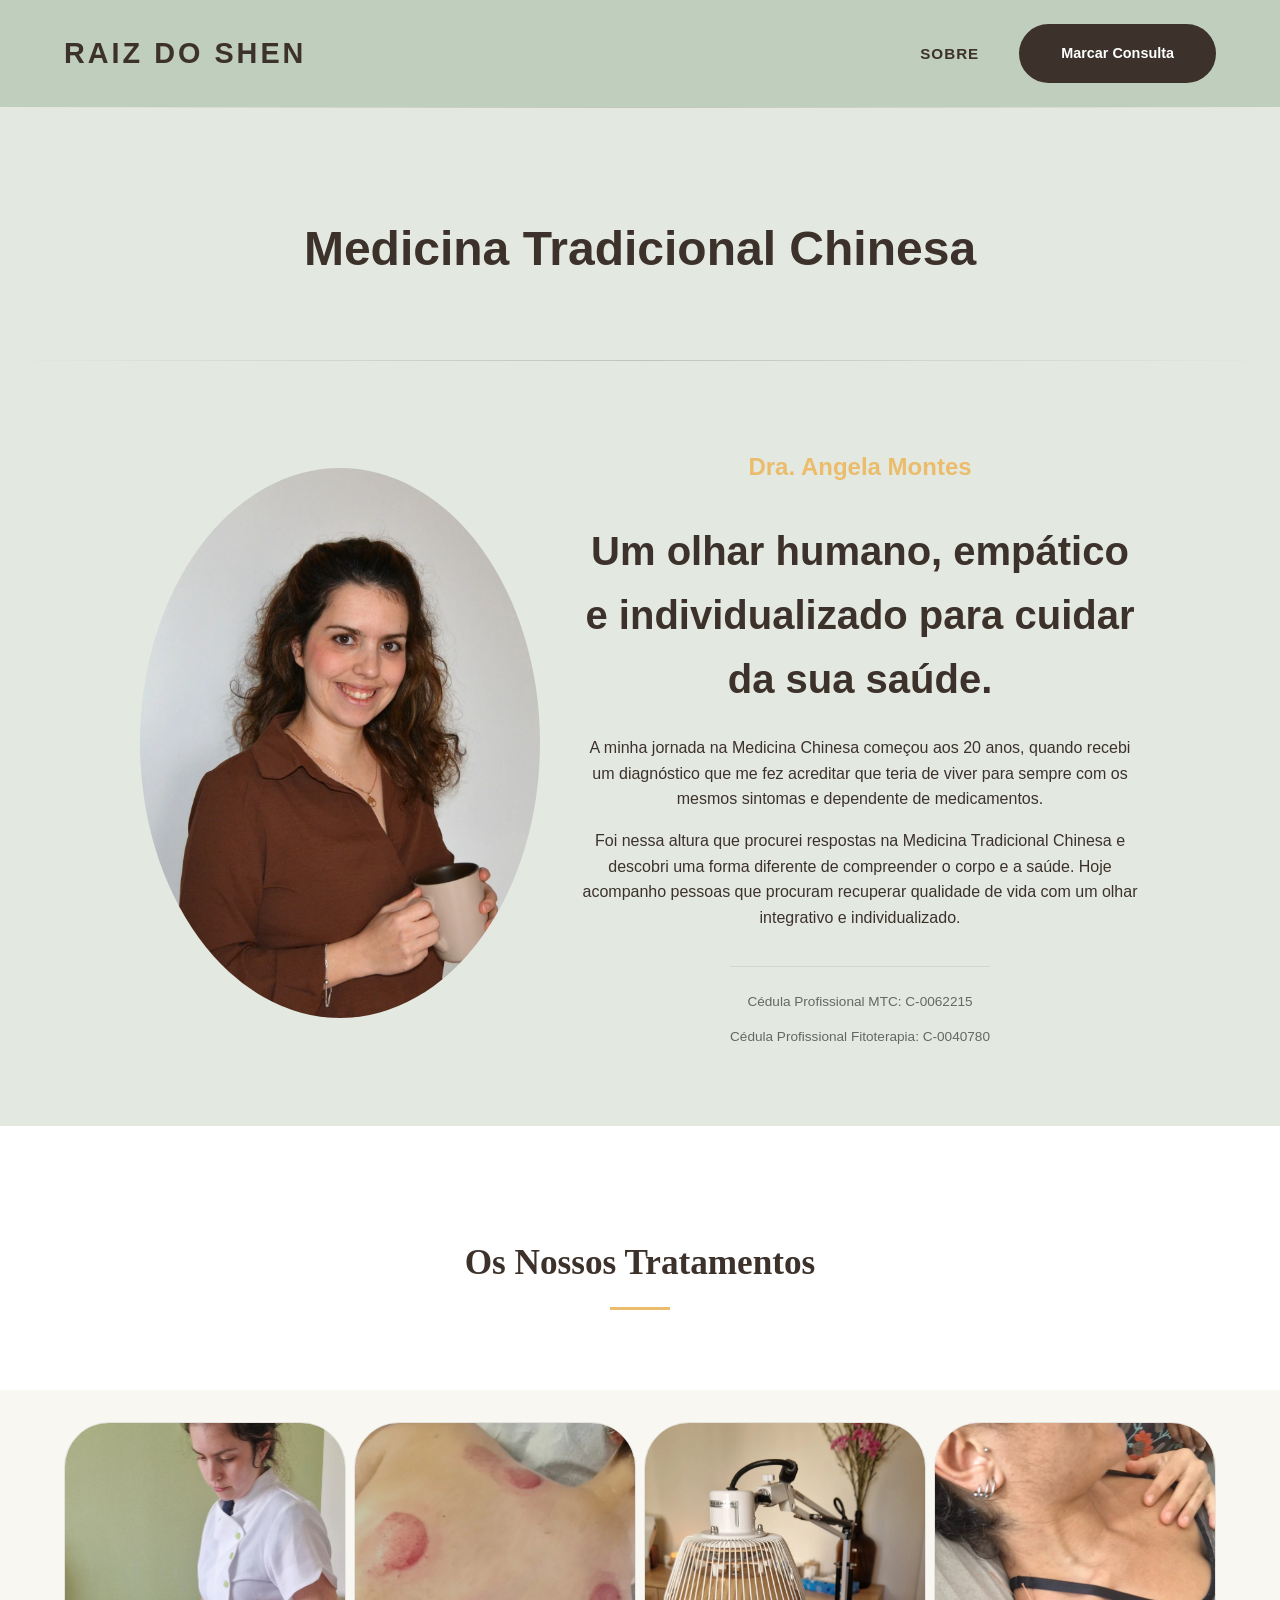
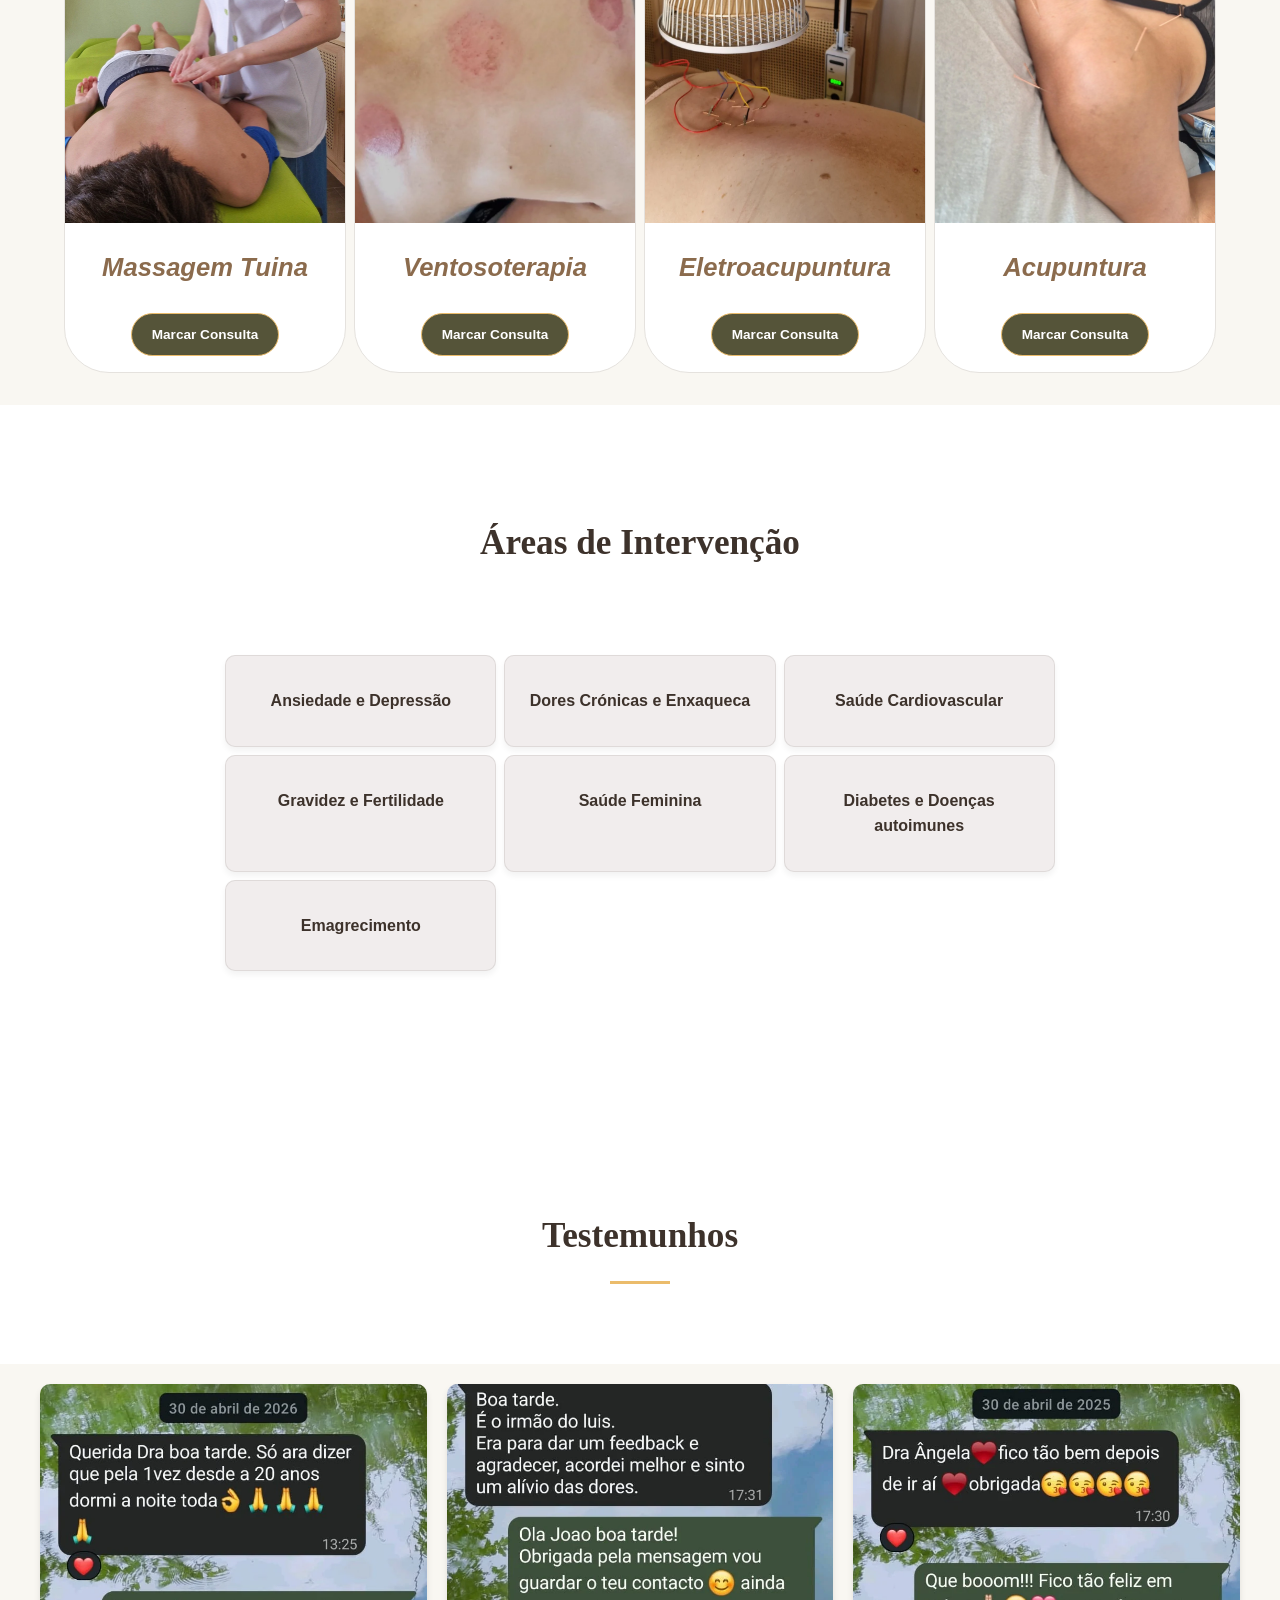
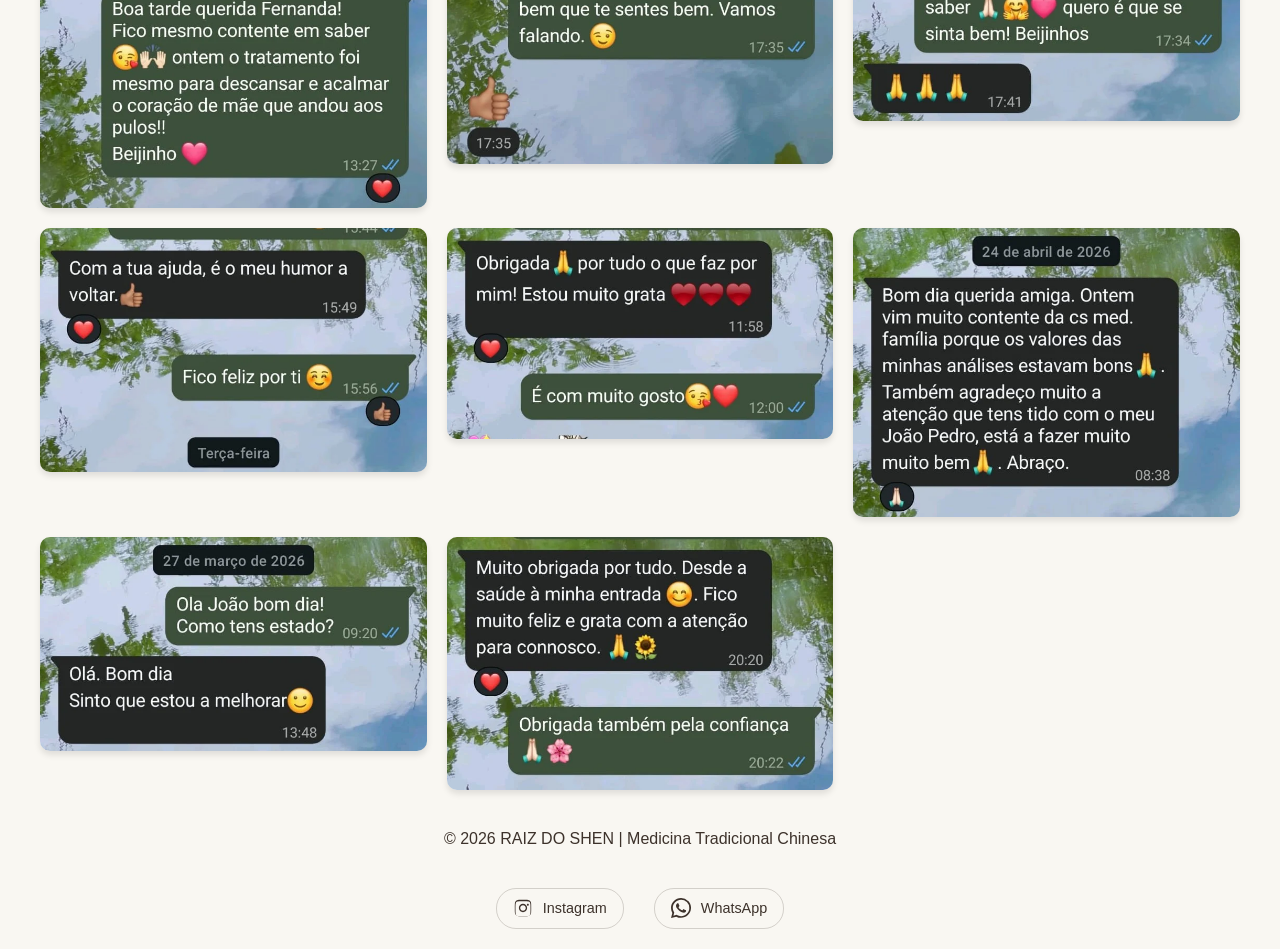
==== index.html @ 6e20d0f0 "first commit" ====
<!DOCTYPE html>
<html lang="pt">
<head>
    <meta charset="UTF-8">
    <meta name="viewport" content="width=device-width, initial-scale=1.0">
    <title>RAIZ do SHEN | Medicina Tradicional Chinesa</title>
    <link rel="stylesheet" href="/css/style.css">
</head>
<body>

<nav>

    <a href="/index.html">
    <div class="logo">RAIZ DO SHEN</div>

    </a>
    
    <!-- Container para o menu e botão -->
    <div class="nav-right">
        <ul class="nav-links">
            <li><a href="/sobre.html">Sobre</a></li>
        </ul>
        <a href="/contactos.html" class="cta-button">Marcar Consulta</a>
    </div>
</nav>
   

   

    <!-- Parte do Sobre************************************************************************** -->
 
<section class="bio-section">

        <h1>Medicina Tradicional Chinesa</h1>
    </section>
    <section class="bio-section">
        

    <div class="bio-container">
     
        
        
        <img src="/imagens/angela.webp" alt="Terapeuta" class="bio-image">
        <div class="bio-text">
            <h3 class="Angela-sobre">Dra. Angela Montes </h3>
            <h2>Um olhar humano, empático e individualizado para cuidar da sua saúde.</h2>
            <p>A minha jornada na Medicina Chinesa começou aos 20 anos, quando recebi um diagnóstico que me fez acreditar que teria de viver para sempre com os mesmos sintomas e dependente de medicamentos. </p> 
            <p> Foi nessa altura que procurei respostas na Medicina Tradicional Chinesa e descobri uma forma diferente de compreender o corpo e a saúde. Hoje acompanho pessoas que procuram recuperar qualidade de vida com um olhar integrativo e individualizado.</p>

            <div class="credenciais">
                    <p>Cédula Profissional MTC: C-0062215</p>
                    <p>Cédula Profissional Fitoterapia: C-0040780</p>
            </div>
        </div>
    </div>
</section>



<section class="treatments-section">
    <!-- Título que separa da parte de cima -->
    <div class="section-header">
        <h2>Os Nossos Tratamentos</h2>
        <div class="divider"></div>
    </div>


</section>




 <div class="services-grid">
   


        <!-- Card 4 -->
        <div class="card">
            <img src="/imagens/massagemtuina.webp" alt="Tuina">
            <div class="card-content">
                <h3>Massagem Tuina</h3>
              

                <a href="/contactos.html"  class="cta-card">
                    Marcar Consulta
                </a>
            </div>
        </div>
        <!-- Card 5 -->
        <div class="card">
            <img src="/imagens/ventosoterapia.webp" alt="Ventosaterapia">
            <div class="card-content">
                <h3>Ventosoterapia</h3>
  

                <a href="/contactos.html"  class="cta-card">
                    Marcar Consulta
                </a>
            </div>
        </div>

        <div class="card">
            <img src="/imagens/Eletroacupuntura.webp" alt="Eletroacupuntura ">
            <div class="card-content">
                <h3>Eletroacupuntura</h3>
                

                <a href="/contactos.html"  class="cta-card">
                    Marcar Consulta
                </a>
            </div>


            
        </div>


        <div class="card">
            <img src="/imagens/acupuntura.webp" alt="Acupuntura ">
            <div class="card-content">
                <h3>Acupuntura</h3>
                

                <a href="/contactos.html"  class="cta-card">
                    Marcar Consulta
                </a>
            </div>


            
        </div>
    
    </div>


<section class="treatments-section">
    <!-- Título que separa da parte de cima -->
    <div class="section-header">
        <h2>Áreas de Intervenção</h2>
        
    </div>






    <section class="services-container">
        <h2></h2>
        <div class="services-grid">

            <div class="service-card">Ansiedade e Depressão</div>
            <div class="service-card">Dores Crónicas e Enxaqueca</div>
            <div class="service-card">Saúde Cardiovascular</div>
            <div class="service-card">Gravidez e Fertilidade</div>
            <div class="service-card">Saúde Feminina</div>
            <div class="service-card">Diabetes e Doenças autoimunes</div>
            <div class="service-card">Emagrecimento</div>
        </div>
    </section>


</section>

 <!-- Area de feedbacks ******************************************
  ******************************************************************** -->


<section class="treatments-section">
    <!-- Título que separa da parte de cima -->
    <div class="section-header">
        <h2>Testemunhos</h2>
        <div class="divider"></div>
    </div>


</section>



<section class="testemunhos-container">
  
    <div class="masonry-grid">
        <!-- O caminho é "images/nome-da-foto.webp" -->
        <div class="item"><img src="/imagens/avaliacao1.webp" alt="Avaliação 1"></div>
        <div class="item"><img src="/imagens/avaliacao2.webp"  alt="Avaliação 2"></div>
        <div class="item"><img src="/imagens/avaliacao3.webp"  alt="Avaliação 3"></div>
        <div class="item"><img src="/imagens/avaliacao4.webp"  alt="Avaliação 4"></div>
        <div class="item"><img src="/imagens/avaliacao5.webp" alt="Avaliação 5"></div>
        <div class="item"><img src="/imagens/avaliacao6.webp"  alt="Avaliação 6"></div>
        <div class="item"><img src="/imagens/avaliacao7.webp" alt="Avaliação 7"></div>
        <div class="item"><img src="/imagens/avaliacao8.webp" alt="Avaliação 8"></div>
    </div>
</section>
















<footer class="site-footer">
    <div class="footer-content">
        <p>&copy; 2026 RAIZ DO SHEN | Medicina Tradicional Chinesa</p>
        <div class="footer-contacts">
            
            <!-- Instagram -->
            <a href="https://www.instagram.com/angelamontes_mtc" target="_blank" class="social-link">
                <svg viewBox="0 0 24 24" width="20" height="20" fill="currentColor">
                    <path d="M12 2.163c3.204 0 3.584.012 4.85.07 1.18.055 1.822.253 2.247.417.56.217.96.476 1.382.898.421.422.68.822.898 1.382.164.425.362 1.067.417 2.247.058 1.266.07 1.646.07 4.85s-.012 3.584-.07 4.85c-.055 1.18-.253 1.822-.417 2.247-.217.56-.476.96-.898 1.382-.422.421-.822.68-1.382.898-.425.164-1.067.362-2.247.417-1.266.058-1.646.07-4.85.07s-3.584-.012-4.85-.07c-1.18-.055-1.822-.253-2.247-.417-.56-.217-.96-.476-1.382-.898-.421-.422-.68-.822-.898-1.382-.164-.425-.362-1.067-.417-2.247-.058-1.266-.07-1.646-.07-4.85s.012-3.584.07-4.85c.055-1.18.253-1.822.417-2.247.217-.56.476-.96.898-1.382.422-.421.822-.68 1.382-.898.425-.164 1.067-.362 2.247-.417 1.266-.058 1.646-.07 4.85-.07zm0 1.637c-3.125 0-3.504.013-4.737.069-1.144.053-1.764.237-2.176.398-.42.164-.72.36-.975.617-.255.255-.453.555-.617.975-.16.412-.345 1.032-.398 2.176-.056 1.233-.069 1.612-.069 4.737s.013 3.504.069 4.737c.053 1.144.237 1.764.398 2.176.164.42.36.72.617.975.255.255.555.453.975.617.412.16 1.032.345 2.176.398 1.233.056 1.612.069 4.737.069s3.504-.013 4.737-.069c1.144-.053 1.764-.237 2.176-.398.42-.164.72-.36.975-.617.255-.255.453-.555.617-.975.16-.412.345-1.032.398-2.176.056-1.233.069-1.612.069-4.737s-.013-3.504-.069-4.737c-.053-1.144-.237-1.764-.398-2.176-.164-.42-.36-.72-.617-.975-.255-.255-.555-.453-.975-.617-.412-.16-1.032-.345-2.176-.398-1.233-.056-1.612-.069-4.737-.069zM12 7.038c-2.738 0-4.962 2.224-4.962 4.962s2.224 4.962 4.962 4.962 4.962-2.224 4.962-4.962-2.224-4.962-4.962-4.962zm0 8.286c-1.834 0-3.324-1.49-3.324-3.324s1.49-3.324 3.324-3.324 3.324 1.49 3.324 3.324-1.49 3.324-3.324 3.324zm5.828-8.287c-.64 0-1.158.518-1.158 1.158 0 .64.518 1.158 1.158 1.158.64 0 1.158-.518 1.158-1.158 0-.64-.518-1.158-1.158-1.158z"/>
                </svg>
                Instagram
            </a>

            <!-- WhatsApp -->
            <a href="https://wa.me/351916815530" target="_blank" class="social-link">
                <svg viewBox="0 0 24 24" width="20" height="20" fill="currentColor">
                    <path d="M17.472 14.382c-.297-.149-1.758-.867-2.03-.967-.273-.099-.471-.148-.67.15-.197.297-.767.966-.94 1.164-.173.199-.347.223-.644.075-.297-.15-1.255-.463-2.39-1.475-.883-.788-1.48-1.761-1.653-2.059-.173-.297-.018-.458.13-.606.134-.133.298-.347.446-.52.149-.174.198-.298.298-.497.099-.198.05-.371-.025-.52-.075-.149-.669-1.612-.916-2.207-.242-.579-.487-.5-.669-.51-.173-.008-.371-.01-.57-.01-.198 0-.52.074-.792.372-.272.297-1.04 1.016-1.04 2.479 0 1.462 1.065 2.875 1.213 3.074.149.198 2.096 3.2 5.077 4.487.709.306 1.262.489 1.694.625.712.227 1.36.195 1.871.118.571-.085 1.758-.719 2.006-1.413.248-.694.248-1.289.173-1.413-.074-.124-.272-.198-.57-.347m-5.421 7.403h-.004a9.87 9.87 0 01-5.031-1.378l-.361-.214-3.741.982.998-3.648-.235-.374a9.86 9.86 0 01-1.51-5.26c.001-5.45 4.436-9.884 9.888-9.884 2.64 0 5.122 1.03 6.988 2.898a9.825 9.825 0 012.893 6.994c-.003 5.45-4.437 9.884-9.885 9.884m8.413-18.297A11.815 11.815 0 0012.005 0C5.37 0 .002 5.368.002 12.006c0 2.095.547 4.137 1.588 5.933L.057 24l6.273-1.646a11.75 11.75 0 005.675 1.444h.005c6.634 0 12.002-5.368 12.002-12.006 0-3.212-1.25-6.236-3.522-8.508"/>
                </svg>
                WhatsApp
            </a>
        </div>
    </div>
</footer>







</body>
</html>
---- css/style.css ----
/* Estilos Gerais */
        body {
            background-color: #F9F7F2;
            color: #3D322B;
            font-family: 'Segoe UI', Tahoma, Geneva, Verdana, sans-serif;
            margin: 0;
            padding: 0;
            line-height: 1.6;
        }

/* Cabeçalho e Navegação */
nav {
    display: flex;
    justify-content: space-between;
    align-items: center;
    padding: 1.5rem 5%; /* Reduzi um pouco o padding para ficar mais compacto */
    background-color: #c0cebd;
}

.nav-right {
    display: flex;
    align-items: center; /* Alinha o link e o botão na mesma linha horizontal */
    gap: 2.5rem; /* Espaço mais generoso entre o link e o botão */
}

.nav-links {
    list-style: none;
    display: flex;
    margin: 0;
    padding: 0;
}

.nav-links a {
    text-decoration: none;
    color: #3D322B;
    font-weight: 600; /* Um pouco mais de peso para sobressair */
    font-size: 0.95rem;
    text-transform: uppercase;
    letter-spacing: 1px;
    transition: opacity 0.3s ease;
}

.nav-links a:hover {
    opacity: 0.7; /* Efeito suave ao passar o rato */
}

.logo {
    font-size: 1.8rem;         /* Aumentado para maior impacto */
    font-weight: 800;          /* Muito mais negrito */
    letter-spacing: 3px;       /* Mais espaçamento dá um ar de luxo */
    text-transform: uppercase;
    color: #3D322B;            /* Mantém o castanho escuro para contraste */
    font-family: 'Montserrat', 'Segoe UI', sans-serif;
    
}

nav a {
    text-decoration: none;
}

nav a:hover{
    opacity: 0.7;
}


/* Ajuste fino no botão para ficar alinhado com o texto */
.cta-button {
    padding: 0.6rem 1.4rem; /* Ligeiramente mais pequeno para não dominar o header */
    font-size: 0.9rem;
}
        
        /* botão marcar consulta  */
        
        .cta-button {
            background-color: #3D322B;
            color: white;
            padding: 0.8rem 1.5rem;
            text-decoration: none;
            border-radius: 50px;
            font-size: 0.9rem;
            border: 3px solid #ebbc6b;
        }

        .cta-button:hover {
  
       
            border-color: #ebbc6b;
            border: 3px solid #f1dbb5;
            transform: translateY(-2px);

        }




        /* Hero */
        header { text-align: center; padding: 3rem 1rem; }
        h1 { font-size: 3rem; margin-bottom: 0.5rem; }

        /* Grid de Cartões */
        .services-grid {
            display: grid;
            grid-template-columns: repeat(auto-fit, minmax(300px, 1fr));
            gap: 30px;
            padding: 2rem 5%;
            max-width: 1200px;
            margin: 0 auto;
        }

/* Cartões Sobre *****************************************************************************   */


        .card {
            background: white;
            border: 1px solid #E5E2DE;
            overflow: hidden;
            transition: transform 0.3s ease;
            border-radius: 45px;
        }
        .card:hover { 
            
            transform: translateY(-5px);
            border-color: #ebbc6b;
            border: 2px solid #C5A56D;
        
        
        }
        .card img {
            width: 100%;
            height: 25rem;
            object-fit: cover; /* Mantém a proporção da foto */
            
        }
        .card-content {
             padding: 1rem; 
             text-align: center;
        
        
        
        }


        .card h3 {
            margin: 0 0 10px 0;
            font-size: 1.6rem;
            color: #8B6B4D;
            font-family: 'Segoe UI', Tahoma, Geneva, Verdana, sans-serif;
            font-style: italic;
        
        }
        .card p { font-size: 0.9rem;
                color: #666;
                font-weight: bold;
                font-family: 'Segoe UI', Tahoma, Geneva, Verdana, sans-serif;

        }
        .card .cta-button {

            background-color: #2C3E36;
            color: white;
            padding: 0.8rem 1.5rem;
            text-decoration: none;
            border-radius: 50px;
            font-size: 0.9rem;
            border: 3px solid #ebbc6b;
        }


        .cta-card {
            display: inline-block;
            margin-top: 15px;
            padding: 10px 20px;
            background-color: #555439;
            
            color: white;
            text-decoration: none;
            border-radius: 50px;
            font-size: 0.85rem;
            font-weight: bold;
            border: 1px solid #ebbc6b; /* Borda dourada */
            transition: all 0.3s ease;
        }

        .cta-card:hover {
            background-color: var(--accent); /* Fica dourado ao passar o rato */
            color: var(--primary);
            transform: translateY(-2px);
        }




        /* Responsividade */
        @media (max-width: 768px) {
            .nav-links { display: none; } /* Ocultar links em mobile */
            h1 { font-size: 2rem; }
        }


/* Secção Sobre *****************************************************************************   */



.bio-section {
    padding: 4rem 10%;
    background-color: #e3e9e0;
    background-image: linear-gradient(to right, rgba(61, 50, 43, 0), rgba(61, 50, 43, 0.2), rgba(61, 50, 43, 0));
    background-size: 100% 1px;
    background-repeat: no-repeat;
    background-position: top;
    text-align: center;
}

.bio-container {
    display: flex;
    align-items: center; /* Alinha o texto com a imagem ao centro */
    gap: 40px; /* Espaço entre a imagem e o texto */
    max-width: 1000px;
    margin: 0 auto;
}

.bio-image {
    width: 400px;
    height: 550px;
    object-fit: cover;
    border-radius: 60%; /* Cria os cantos arredondados */
    flex-shrink: 0; /* Impede que a imagem encolha */
}


.bio-container .Angela-sobre {
    font-size: 1.5rem;
    color: #ebbc6b;
    margin-bottom: 1.5rem;
}


.bio-text h2 {
    font-size: 2.5rem;
    color: #3D322B;
    margin-bottom: 1.5rem;
}


.credenciais {
    margin-top: 20px;
    font-size: 0.85rem;
    color: #666; /* Um cinzento suave para não distrair */
    font-style: normal; /* Para contrastar com o resto do texto em itálico */
    border-top: 1px solid rgba(61, 50, 43, 0.1);
    padding-top: 10px;
    display: inline-block;
}

/* Responsividade: em telemóvel, a imagem vai para cima do texto */
@media (max-width: 768px) {
    .bio-container {
        flex-direction: column;
        text-align: center;
    }
    .bio-image { width: 100%; height: auto; }
}



/* Footer Sobre *****************************************************************************   */


.site-footer {

    text-align: center;
}

.footer-contacts {
    margin-top: 15px;
    display: flex;
    justify-content: center;
    gap: 30px;
    padding: 20px;
}

.social-link {
    display: inline-flex;
    align-items: center;
    gap: 10px; /* Espaço entre o logótipo e o texto */
    color: #3D322B;
    text-decoration: none;
    font-weight: 500;
    font-size: 0.9rem;
    padding: 8px 16px;
    border: 1px solid rgba(61, 50, 43, 0.2);
    border-radius: 20px;
    transition: all 0.3s ease;
}

.social-link:hover {
    background-color: #C5A56D;
    color: white;
    border-color: #C5A56D;
}





/* Paginas contactos *****************************************/


.contact-page {
    padding: 4rem 5%;
    background-color: #F9F7F2;
    text-align: center;
}

.contact-block {
    margin-bottom: 3rem;
    padding-bottom: 2rem;
    border-bottom: 1px solid rgba(61, 50, 43, 0.1);
}

.contact-block h3 {
    color: #C5A56D; /* Dourado */
    font-family: 'Georgia', serif;
    font-size: 1.5rem;
    margin-bottom: 1rem;
    text-transform: uppercase;
    letter-spacing: 1px;
}

.contact-block p {
    font-size: 1.1rem;
    color: #3D322B; /* Castanho Escuro */
    margin: 0.5rem 0;
}

.map-link {
    display: inline-block;
    margin-top: 10px;
    color: #3D322B;
    font-weight: bold;
    text-decoration: underline;
}

/* Botão de Ação */
.cta-button {
    display: inline-block;
    background-color: #3D322B; /* Castanho Escuro */
    color: #FFFFFF !important;
    padding: 1rem 2.5rem;
    border-radius: 50px;
    text-decoration: none;
    font-weight: 600;
    transition: all 0.3s ease;
    border: 2px solid #3D322B;
}

.cta-button:hover {
    background-color: #C5A56D; /* Dourado no hover */
    border-color: #C5A56D;
    color: #FFFFFF;
    transform: translateY(-2px);
}





/* Ajuste para o botão em ecrãs pequenos */
@media (max-width: 600px) {
    .cta-button {
        padding: 0.5rem 1rem; /* Botão mais curto */
        font-size: 0.8rem;    /* Texto ligeiramente mais pequeno */
        border-radius: 20px;  /* Ajuste no arredondamento */
        white-space: nowrap;  /* Impede que o texto parta em duas linhas */
    }

    .logo {
        font-size: 1.2rem;    /* Logo ligeiramente menor para dar espaço ao botão */
        letter-spacing: 1px;
    }
}


.services-container {
    padding: 1rem 10%;
    
    text-align: center;
}

.services-grid {
    display: grid;
    /* Cria colunas automáticas que se adaptam ao ecrã */
    grid-template-columns: repeat(auto-fit, minmax(250px, 1fr));
    gap: 0.5rem;
    
}

.service-card {
    background-color: #f1eded;
    padding: 2rem 1.5rem;
    border-radius: 10px;
    border: 1px solid rgba(61, 50, 43, 0.1);
    color: #3D322B;
    font-weight: 600;
    font-size: 1rem;
    transition: all 0.3s ease;
    box-shadow: 0 4px 6px rgba(15, 15, 15, 0.05);
}

.service-card:hover {
    transform: translateY(-5px);
    background-color: #ebbc6b; /* Dourado ao passar o rato */
    color: #FFFFFF;
    cursor: default;
}


.treatments-section {
    padding: 5rem 5%;
    background-color: #FFFFFF; /* Fundo branco para separar do fundo bege de outras secções */
}

.section-header {
    text-align: center;
    
}

.section-header h2 {
    color: #3D322B;
    font-family: 'Georgia', serif;
    font-size: 2.2rem;
    margin-bottom: 1rem;
}

/* A linha separadora */
.divider {
    width: 60px;
    height: 3px;
    background-color: #ebbc6b; /* Dourado da marca */
    margin: 0 auto; /* Centraliza a linha */
}

.treatments-grid {
    display: grid;
    grid-template-columns: repeat(auto-fit, minmax(300px, 1fr));
    gap: 2rem;
}





/* Container das avaliações *************************************

*********************************************************/
.testemunhos-container {
    padding: 20px;
    max-width: 1200px;
    margin: 0 auto;
}

/* Grid com controlo de espaços */
.masonry-grid {
    display: grid;
    /* Isto cria colunas automáticas de pelo menos 300px */
    grid-template-columns: repeat(auto-fit, minmax(300px, 1fr));
    /* Aqui defines o GAPA (espaço entre as fotos) */
    gap: 20px; 
    align-items: start;
}

/* Garante que as imagens não ficam gigantes */
.item img {
    width: 100%;
    height: auto;
    display: block;
    border-radius: 10px;
    box-shadow: 0 4px 6px rgba(0,0,0,0.1);
    transition: transform 0.3s ease;
}

.item img:hover {
    transform: scale(1.02);
    cursor: pointer;
}
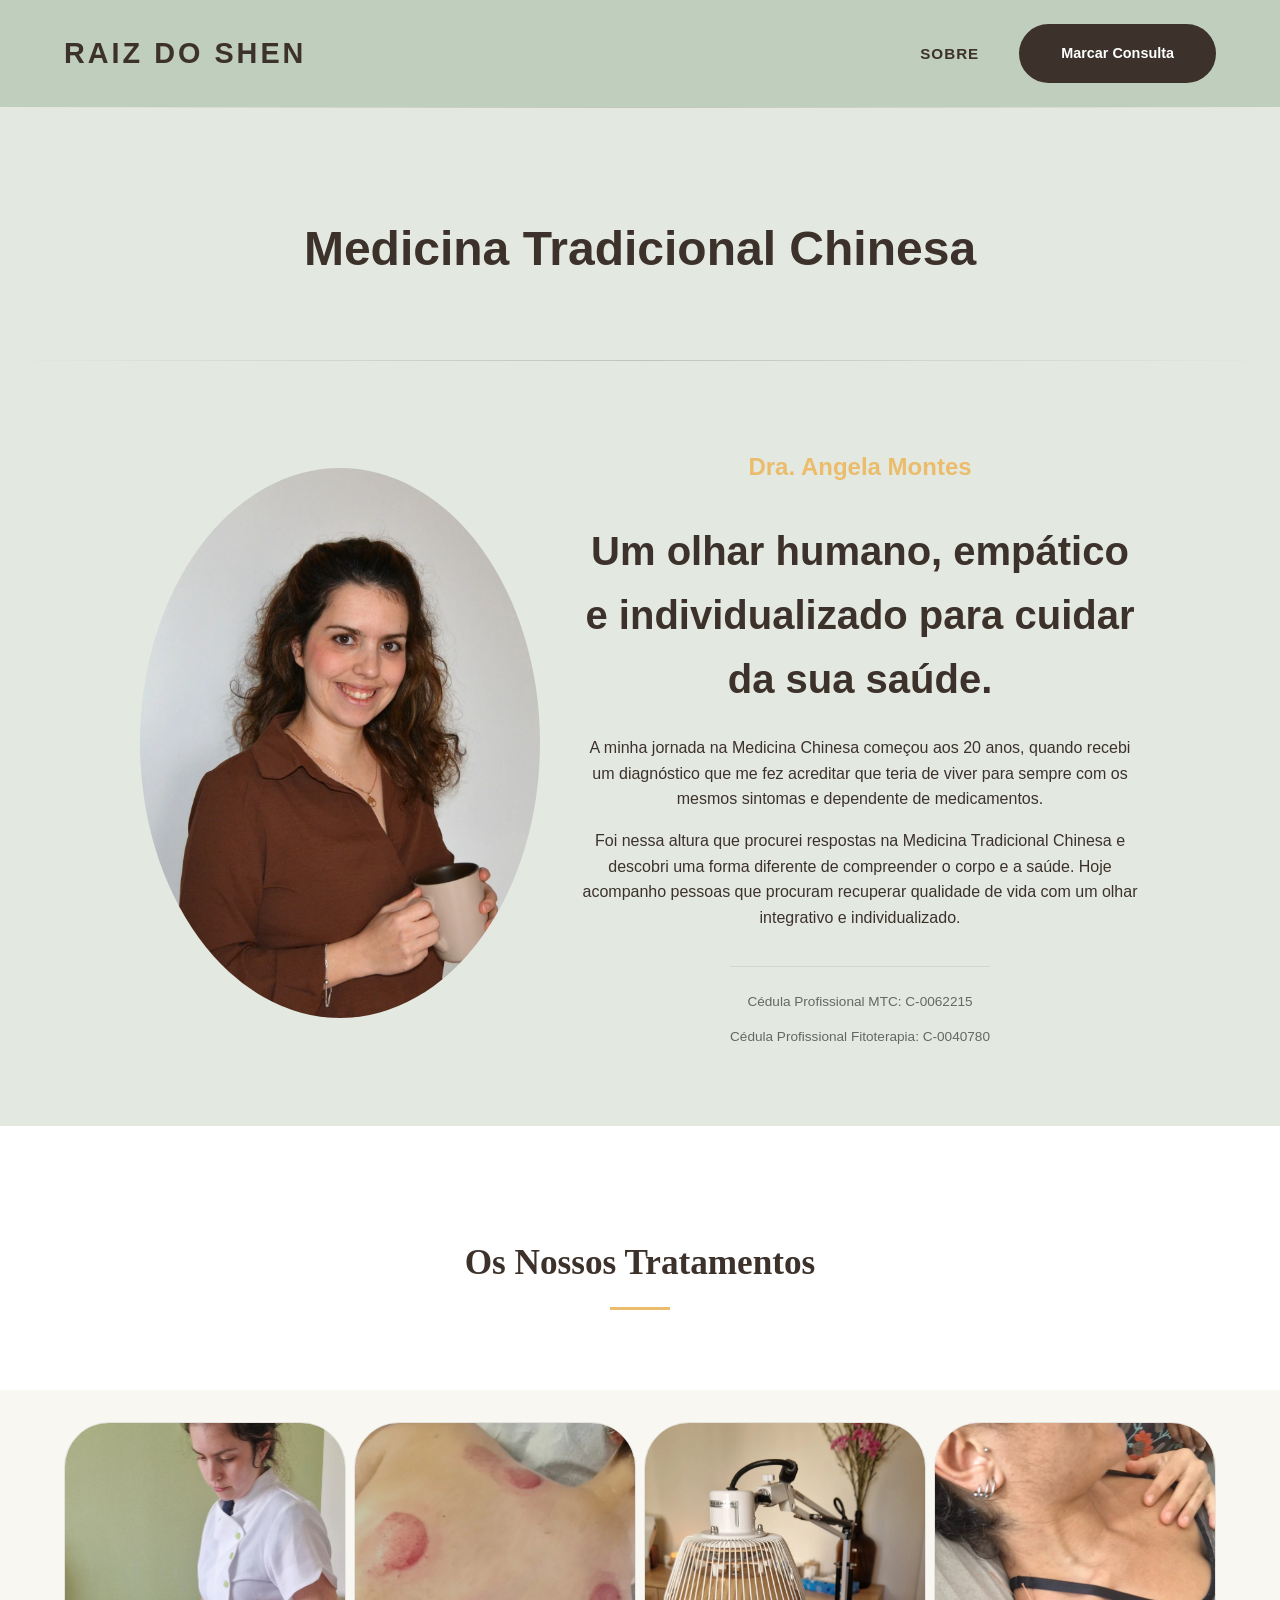
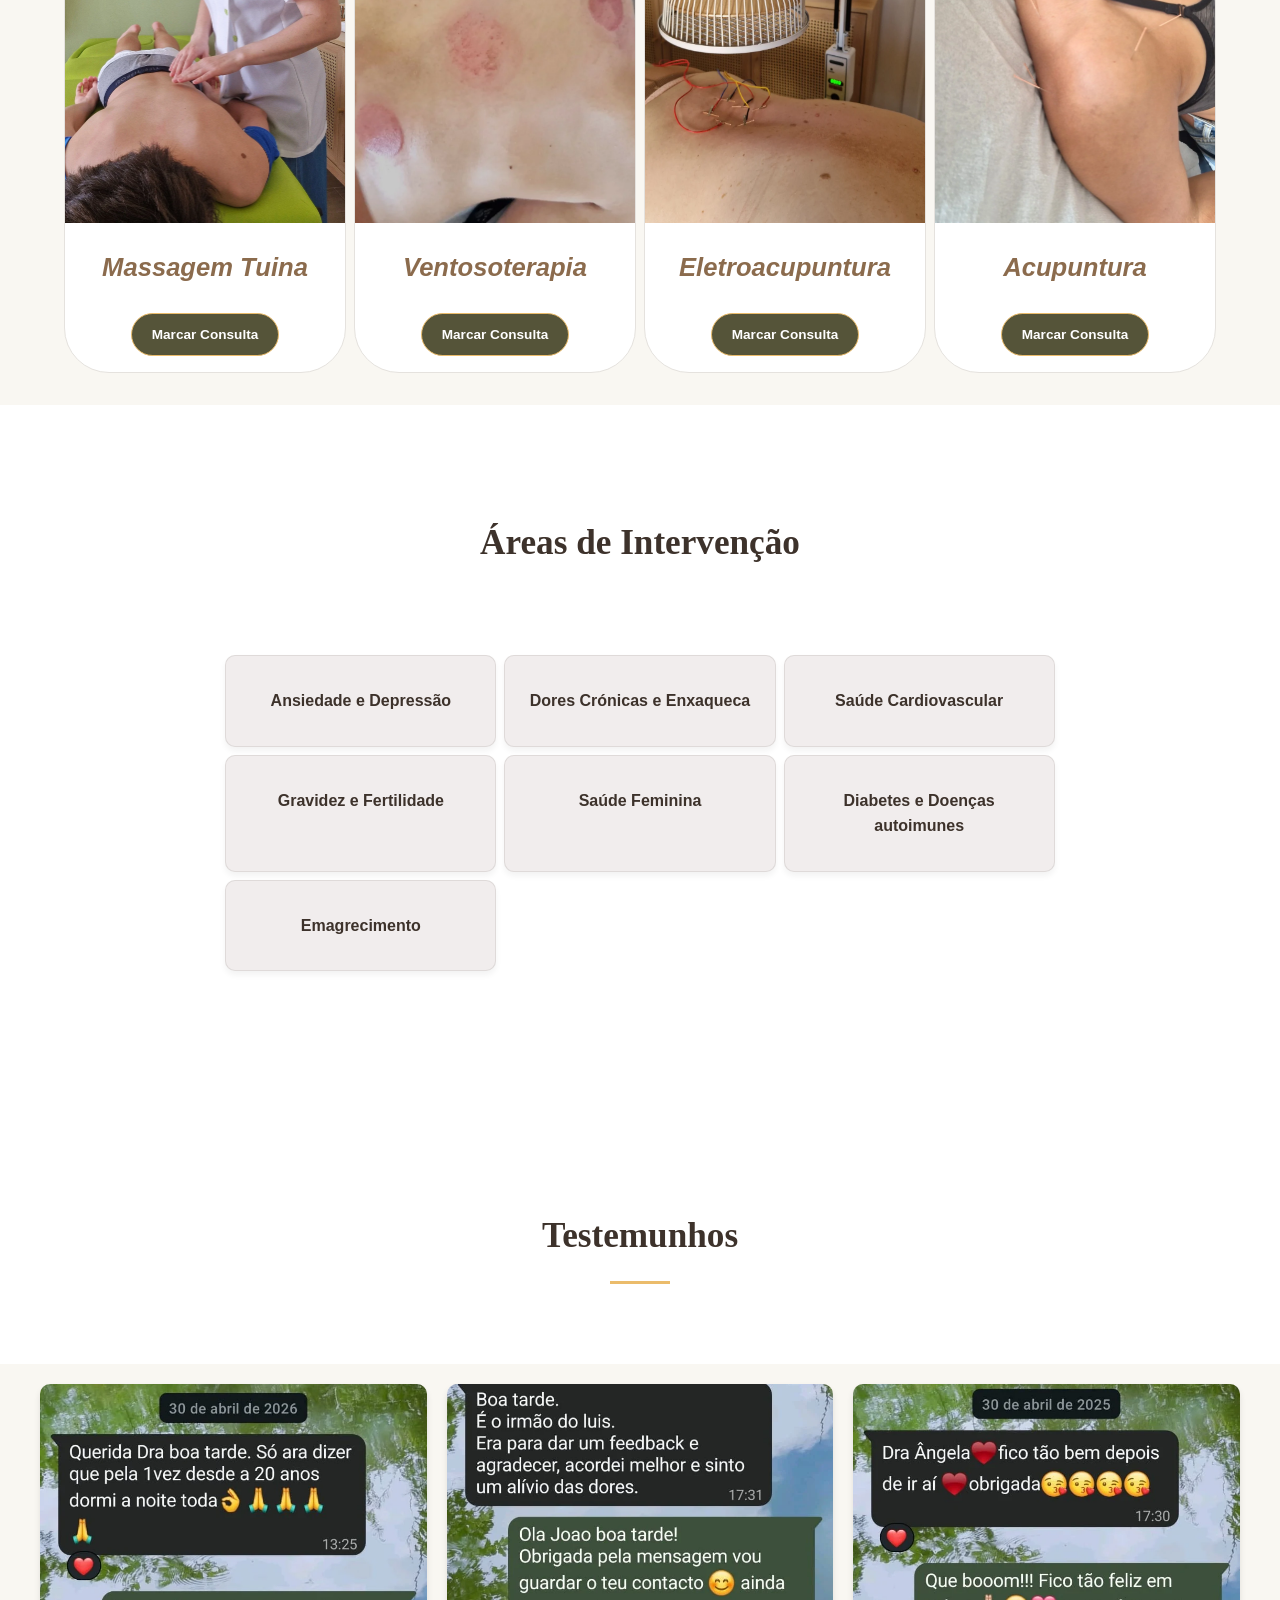
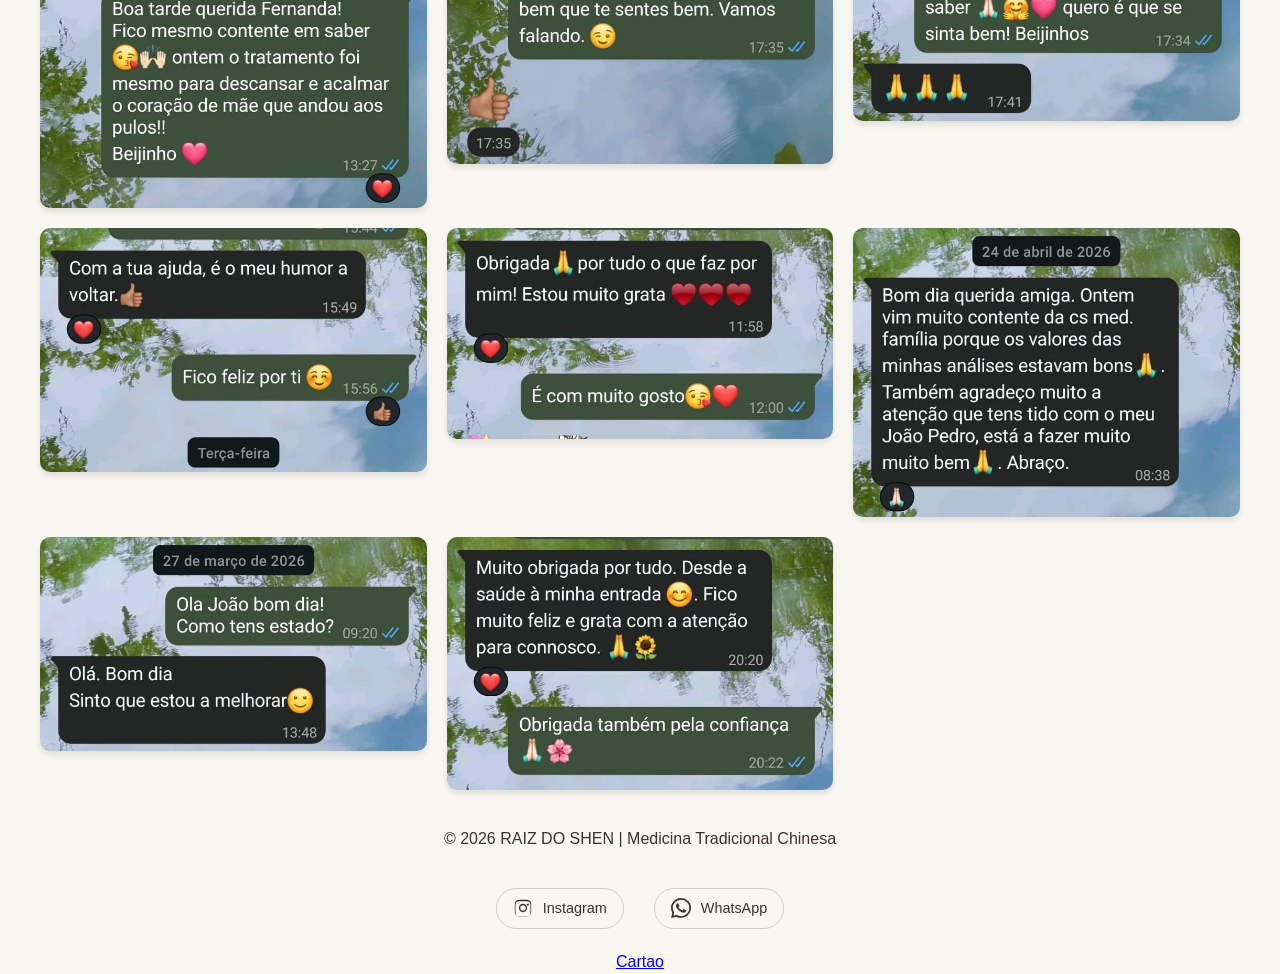
==== commit 0f4bf61a: "cartoa" ====
--- a/index.html
+++ b/index.html
@@ -5,12 +5,55 @@
     <meta name="viewport" content="width=device-width, initial-scale=1.0">
     <title>RAIZ do SHEN | Medicina Tradicional Chinesa</title>
     <link rel="stylesheet" href="/css/style.css">
+    <meta name="description" content="Raiz do Shen: Tratamentos de Acupuntura, 
+    Medicina Tradicional Chinesa e Ventosaterapia na Moita. Melhore o seu bem-estar e 
+    saúde. Marque a sua consulta.">
+
+
+    <meta property="og:title" content="Raiz do Shen | Acupuntura na Moita">
+    <meta property="og:description" content="Descubra os benefícios da Acupuntura e Medicina Chinesa.">
+    <meta property="og:image" content="https://raizdoshen.com/imagens/angela.webp"> <meta property="og:type" content="website">
+    <meta name="google-site-verification" content="rQ5jZMHhF9Bod8BXPYTfgClXMDRPdvAQGa_yDtLAhps" />
+
+    <script type="application/ld+json">
+    {
+    "@context": "https://schema.org",
+    "@type": "LocalBusiness",
+    "@id": "https://raizdoshen.com/",
+    "name": "Raiz do Shen",
+    "image": "https://raizdoshen.com/imagens/angela.webp",
+    "url": "https://raizdoshen.com",
+    "telephone": "916 815 530",
+    "priceRange": "30-150",
+    "address": {
+        "@type": "PostalAddress",
+        "streetAddress": "EM533-1 128",
+        "addressLocality": "Moita",
+        "postalCode": "2860-563",
+        "addressCountry": "PT"
+    },
+    "geo": {
+        "@type": "GeoCoordinates",
+        "latitude": 38.6382270,
+        "longitude": -8.950699
+    },
+    "sameAs": [
+        "https://www.instagram.com/angelamontes_mtc"
+    ]
+    }
+    </script>
+
+
+
+
+
+
 </head>
 <body>
 
 <nav>
 
-    <a href="/index.html">
+    <a href="/index">
     <div class="logo">RAIZ DO SHEN</div>
 
     </a>
@@ -18,9 +61,9 @@
     <!-- Container para o menu e botão -->
     <div class="nav-right">
         <ul class="nav-links">
-            <li><a href="/sobre.html">Sobre</a></li>
+            <li><a href="/sobre">Sobre</a></li>
         </ul>
-        <a href="/contactos.html" class="cta-button">Marcar Consulta</a>
+        <a href="/contactos" class="cta-button">Marcar Consulta</a>
     </div>
 </nav>
    
@@ -66,6 +109,7 @@
 
 
 </section>
+
 
 
 
@@ -179,20 +223,18 @@
 
 
 <section class="testemunhos-container">
-  
     <div class="masonry-grid">
-        <!-- O caminho é "images/nome-da-foto.webp" -->
-        <div class="item"><img src="/imagens/avaliacao1.webp" alt="Avaliação 1"></div>
-        <div class="item"><img src="/imagens/avaliacao2.webp"  alt="Avaliação 2"></div>
-        <div class="item"><img src="/imagens/avaliacao3.webp"  alt="Avaliação 3"></div>
-        <div class="item"><img src="/imagens/avaliacao4.webp"  alt="Avaliação 4"></div>
-        <div class="item"><img src="/imagens/avaliacao5.webp" alt="Avaliação 5"></div>
-        <div class="item"><img src="/imagens/avaliacao6.webp"  alt="Avaliação 6"></div>
-        <div class="item"><img src="/imagens/avaliacao7.webp" alt="Avaliação 7"></div>
-        <div class="item"><img src="/imagens/avaliacao8.webp" alt="Avaliação 8"></div>
-    </div>
-</section>
-
+        <!-- 0 caminho é "images/nome-da-foto.webp" -->
+        <div class="item"><img src="/imagens/avaliacao1.webp" alt="Paciente relata melhoria significativa na qualidade do sono após 20 anos de insónias com acupuntura"></div>
+        <div class="item"><img src="/imagens/avaliacao2.webp" alt="Testemunho de alívio de dores corporais após sessão de acupuntura com a Dra. Ângela"></div>
+        <div class="item"><img src="/imagens/avaliacao3.webp" alt="Paciente expressa bem-estar e satisfação geral após tratamento de medicina tradicional chinesa"></div>
+        <div class="item"><img src="/imagens/avaliacao4.webp" alt="Feedback sobre melhoria do humor e estado emocional após acompanhamento terapêutico"></div>
+        <div class="item"><img src="/imagens/avaliacao5.webp" alt="Mensagem de gratidão de paciente pelo acompanhamento personalizado em medicina chinesa"></div>
+        <div class="item"><img src="/imagens/avaliacao6.webp" alt="Paciente relata resultados clínicos positivos em análises de saúde após tratamento de acupuntura"></div>
+        <div class="item"><img src="/imagens/avaliacao7.webp" alt="Paciente relata progresso e melhoria constante no seu estado de saúde"></div>
+        <div class="item"><img src="/imagens/avaliacao8.webp" alt="Testemunho de satisfação geral com a saúde e o atendimento na clínica Raiz do Shen"></div>
+    </div>
+</section>
 
 
 
@@ -228,8 +270,10 @@
                 </svg>
                 WhatsApp
             </a>
-        </div>
-    </div>
+
+        </div>
+    </div>
+    <a href="/cartao.html">Cartao</a>
 </footer>
 
 
--- a/css/style.css
+++ b/css/style.css
@@ -89,6 +89,7 @@
             transform: translateY(-2px);
 
         }
+        
 
 
 
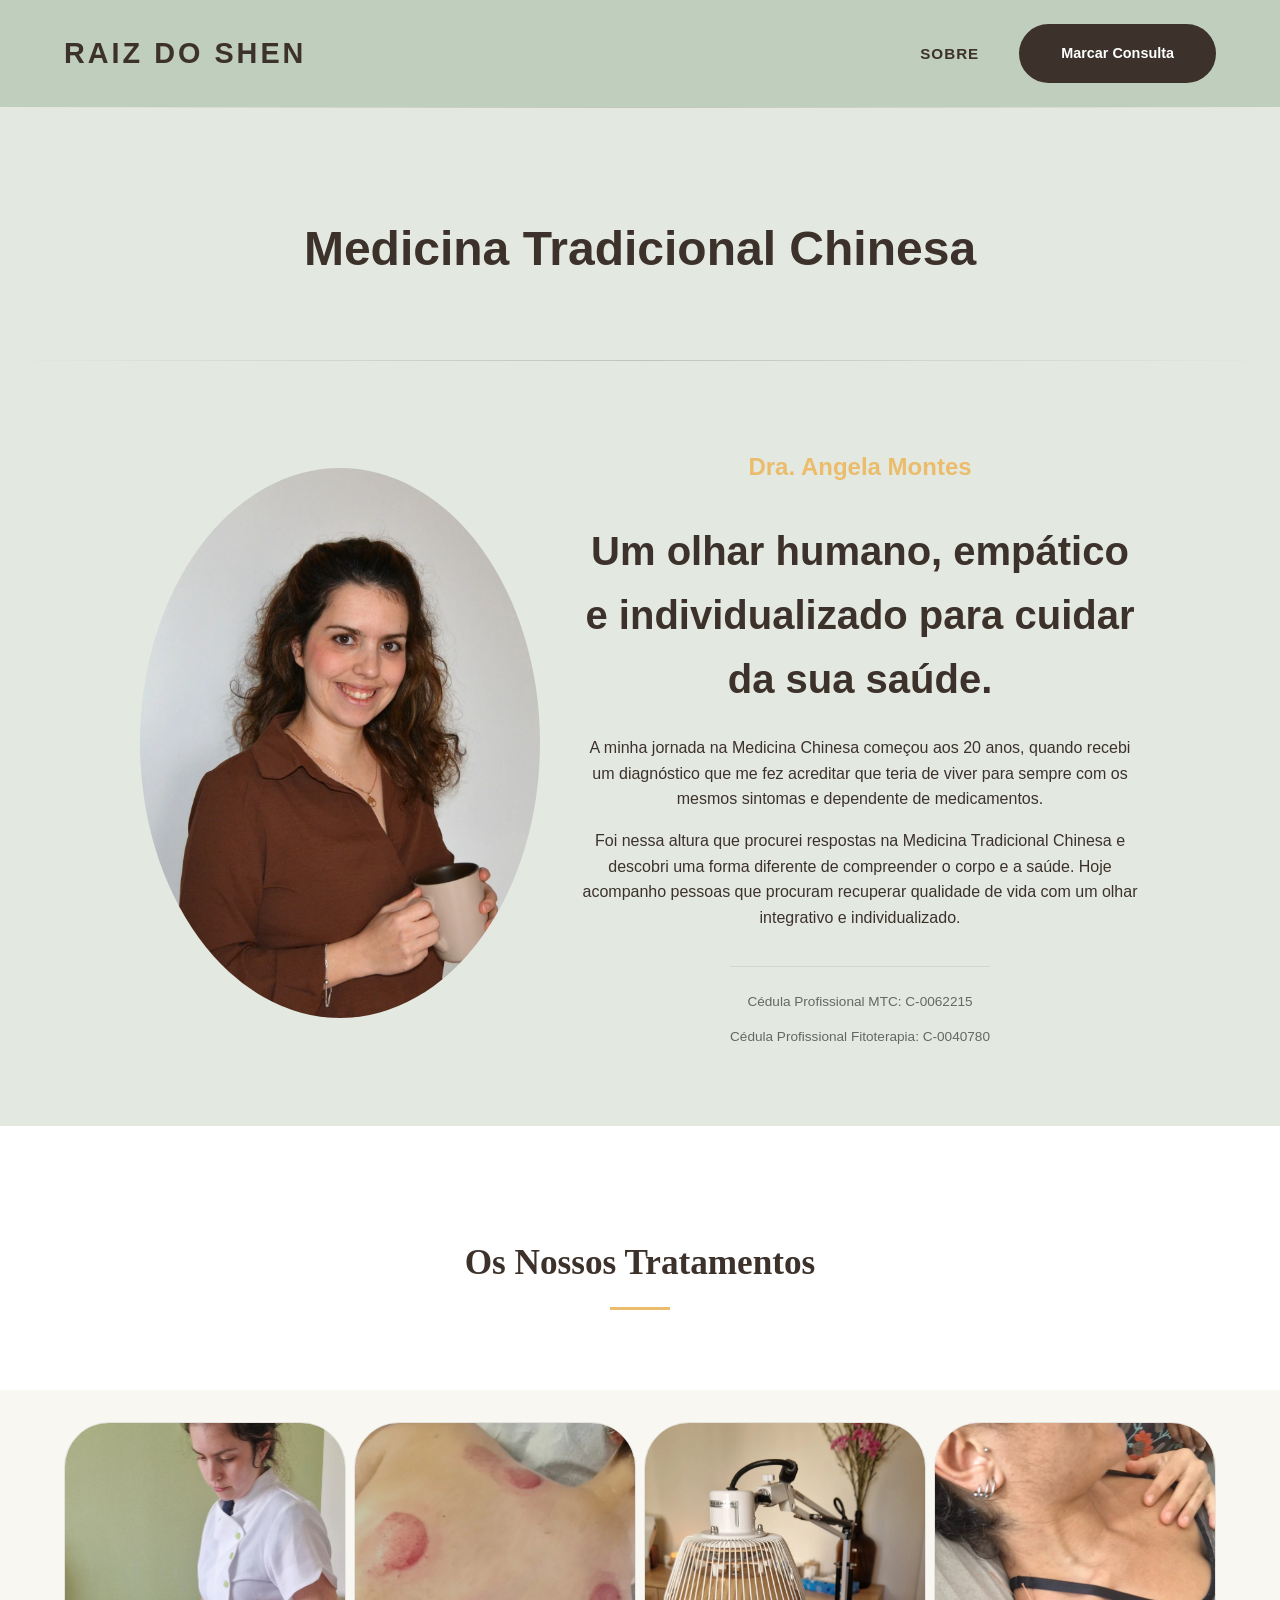
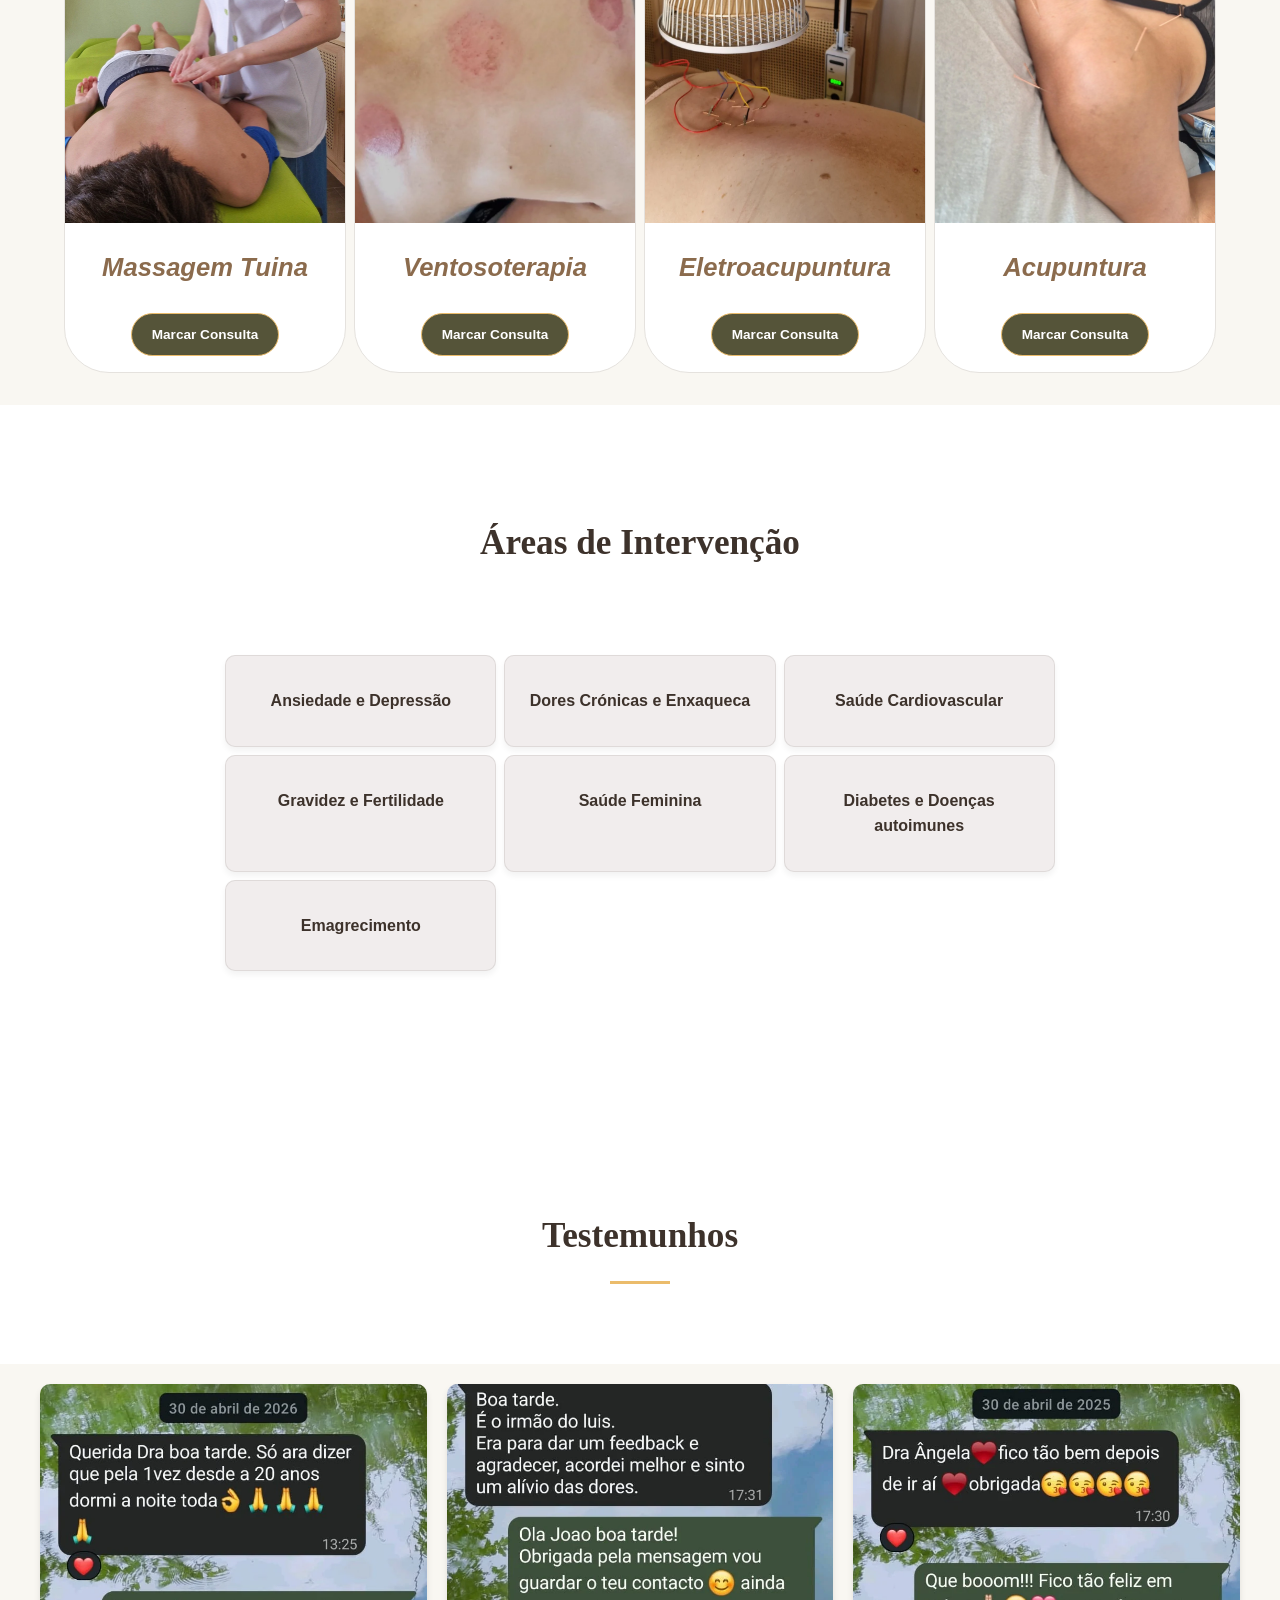
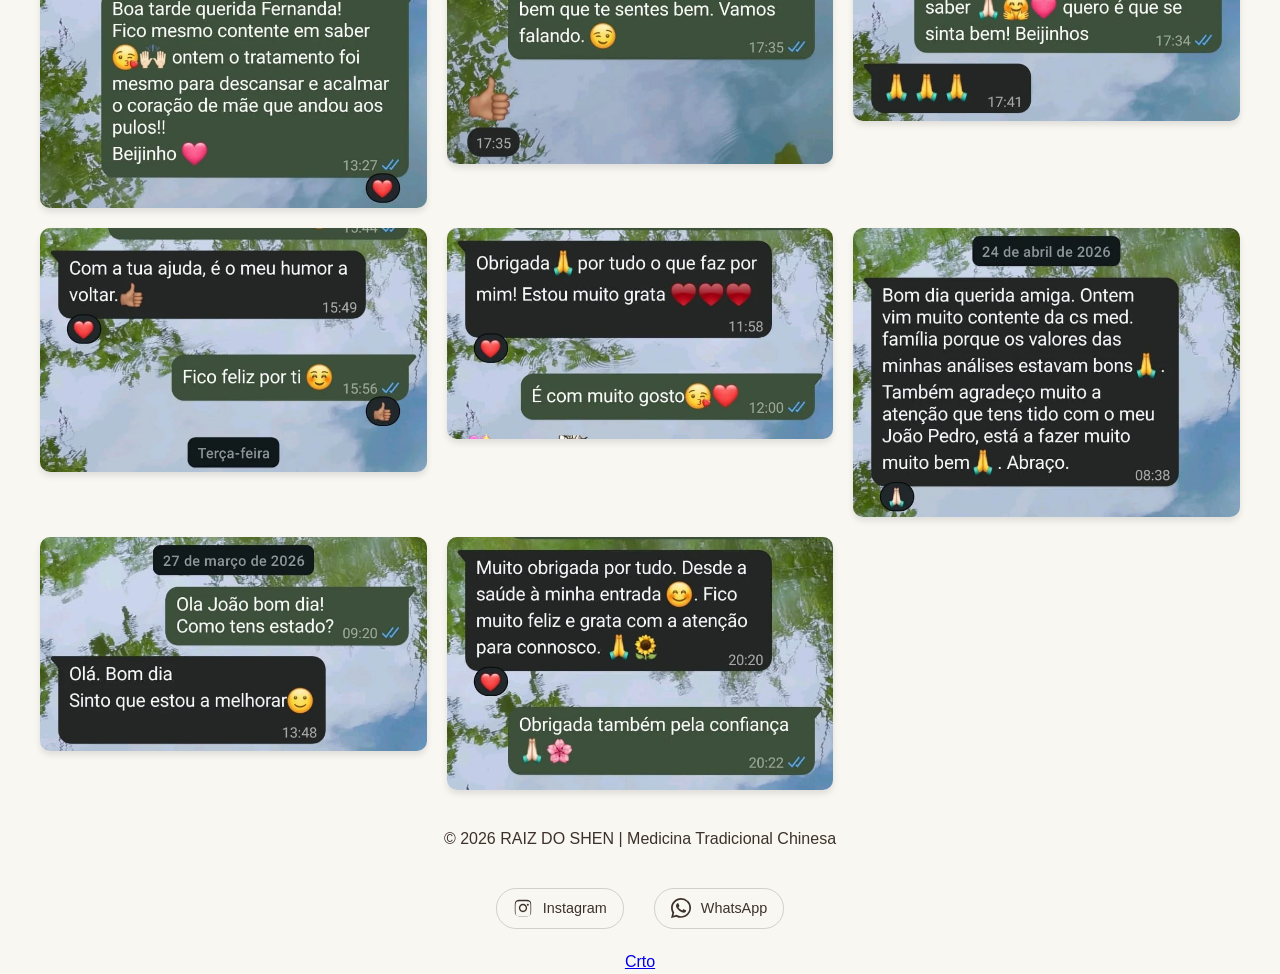
==== commit 10acd7a9: "cartao3" ====
--- a/index.html
+++ b/index.html
@@ -273,7 +273,7 @@
 
         </div>
     </div>
-    <a href="/cartao.html">Cartao</a>
+    <a href="/cartao.html">Crto</a>
 </footer>
 
 
